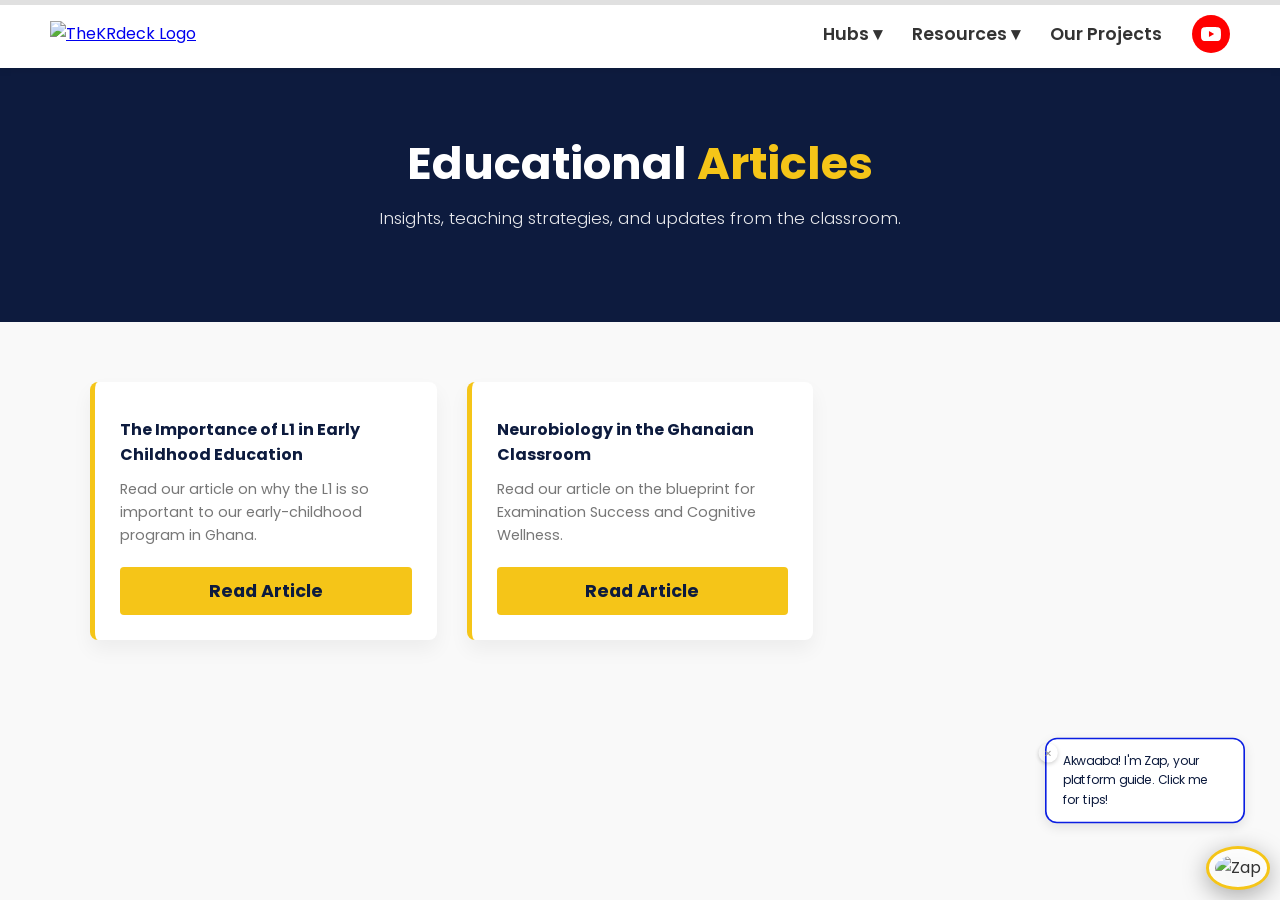
==== articles.html @ 2bcbe447 "Add files via upload" ====
<!DOCTYPE html>
<html lang="en">
<head>
    <meta charset="UTF-8">
    <meta name="viewport" content="width=device-width, initial-scale=1.0">
    <title>Articles - TheKRdeck</title>
    <link rel="stylesheet" href="style.css">
</head>
<body>

    <!-- Reading Progress Bar -->
    <div class="progress-container">
        <div class="progress-bar" id="myBar"></div>
    </div>

    <!-- Top Navigation Bar (Streamlined & Synchronized) -->
    <nav class="top-navbar">
        <a href="index.html" class="nav-logo">
            <img src="assets/logo.png" alt="TheKRdeck Logo" class="logo-img">
        </a>
        <div class="menu-toggle" id="mobile-menu">☰</div>
        
        <div class="nav-links" id="nav-links">
            <div class="dropdown">
                <a href="#" class="dropbtn">Hubs ▾</a>
                <div class="dropdown-content">
                    <a href="teachers-hub.html">Teachers Platform</a>
                    <a href="learners-hub.html">Learners Platform</a>
                </div>
            </div>
            <div class="dropdown">
                <a href="#" class="dropbtn">Resources ▾</a>
                <div class="dropdown-content">
                    <a href="articles.html" style="color: #f5c518;">Articles</a>
                    <a href="videos.html">Videos Catalog</a>
                </div>
            </div>
            <a href="projects.html">Our Projects</a>
            
            <!-- YouTube Icon Button -->
            <a href="https://youtube.com/@thekrdeck" target="_blank" class="nav-youtube-icon" title="YouTube Channel">
                <svg viewBox="0 0 24 24" xmlns="http://www.w3.org/2000/svg">
                    <path d="M23.498 6.186a3.016 3.016 0 0 0-2.122-2.136C19.505 3.545 12 3.545 12 3.545s-7.505 0-9.377.505A3.017 3.017 0 0 0 .502 6.186C0 8.07 0 12 0 12s0 3.93.502 5.814a3.016 3.016 0 0 0 2.122 2.136c1.871.505 9.376.505 9.376.505s7.505 0 9.377-.505a3.015 3.015 0 0 0 2.122-2.136C24 15.93 24 12 24 12s0-3.93-.502-5.814zM9.545 15.568V8.432L15.818 12l-6.273 3.568z"/>
                </svg>
            </a>
        </div>
    </nav>

    <!-- Header Banner -->
    <header class="hero-banner fade-in" style="padding: 60px 20px;">
        <h1>Educational <span class="gold-highlight">Articles</span></h1>
        <p class="hero-subtitle">Insights, teaching strategies, and updates from the classroom.</p>
    </header>

    <!-- Articles Grid Section -->
    <section class="section-container">
        <div class="grid-3-col">
            <!-- Article Card -->
            <div class="resource-card fade-in">
                <h4 style="margin-top: 10px;">The Importance of L1 in Early Childhood Education</h4>
                <p>Read our article on why the L1 is so important to our early-childhood program in Ghana.</p>
                <a href="https://thekrdeck.blogspot.com/2026/08/the-importance-of-l1-in-early-childhood.html" class="btn-gold btn-small" style="text-align: center; text-decoration: none; display: block;">Read Article </a>
       </div>
       <div class="grid-3-col2">
            <!-- Article Card 2 -->
            <div class="resource-card fade-in">
                <h4 style="margin-top: 10px;">Neurobiology in the Ghanaian Classroom</h4>
                <p>Read our article on the blueprint for Examination Success and Cognitive Wellness.</p>
                <a href="https://thekrdeck.blogspot.com/2026/08/neurobiology-in-ghanaian-classroom.html" class="btn-gold btn-small" style="text-align: center; text-decoration: none; display: block;">Read Article </a>
            </div>
        </div>

    </section>

    <!-- Floating Back to Top Button -->
    <button class="back-to-top" id="backToTopBtn">↑</button>

    <!-- Global Scripts -->
    <script src="main.js"></script>
</body>
</html>
---- style.css ----
/* =========================================
   Global Styles & Fonts
   ========================================= */
@import url('https://fonts.googleapis.com/css2?family=Poppins:wght@300;400;600;700&display=swap');

* {
    margin: 0;
    padding: 0;
    box-sizing: border-box;
    font-family: 'Poppins', sans-serif;
}

body {
    background-color: #f9f9f9;
    color: #333;
    line-height: 1.6;
}

/* =========================================
   Reading Progress Bar
   ========================================= */
.progress-container {
    width: 100%;
    height: 5px;
    background: #e0e0e0;
    position: fixed;
    top: 0;
    left: 0;
    z-index: 2000;
}

.progress-bar {
    height: 5px;
    background: #f5c518;
    width: 0%;
}

/* =========================================
   Navigation Bar & Dropdowns
   ========================================= */
.top-navbar {
    display: flex;
    justify-content: space-between;
    align-items: center;
    padding: 15px 50px;
    background-color: #ffffff;
    box-shadow: 0 4px 6px rgba(0, 0, 0, 0.05);
    position: sticky;
    top: 0;
    z-index: 1000;
}

.logo-img {
    max-height: 70px; 
    width: auto;
}

.nav-links {
    display: flex;
    align-items: center;
}

.nav-links a, .dropbtn {
    text-decoration: none;
    color: #333;
    margin-left: 30px; 
    font-size: 1.1rem; 
    font-weight: 600;
    transition: color 0.3s ease;
    cursor: pointer;
}

.nav-links a:hover, .dropdown:hover .dropbtn {
    color: #f5c518;
}

/* YouTube Nav Icon Styling */
.nav-youtube-icon {
    margin-left: 30px;
    display: inline-flex;
    align-items: center;
    justify-content: center;
    width: 38px;
    height: 38px;
    background-color: #ff0000;
    border-radius: 50%;
    transition: transform 0.3s ease, background-color 0.3s ease;
}

.nav-youtube-icon:hover {
    background-color: #cc0000;
    transform: scale(1.1);
}

.nav-youtube-icon svg {
    width: 20px;
    height: 20px;
    fill: #ffffff;
}

/* Dropdown specific styles */
.dropdown {
    position: relative;
    display: inline-block;
}

.dropdown-content {
    display: none;
    position: absolute;
    background-color: #ffffff;
    min-width: 200px;
    box-shadow: 0px 8px 16px 0px rgba(0,0,0,0.1);
    z-index: 1;
    border-radius: 4px;
    top: 100%;
    left: 30px;
    overflow: hidden;
}

.dropdown-content a {
    color: #333;
    padding: 12px 16px;
    text-decoration: none;
    display: block;
    margin-left: 0;
    font-size: 1rem;
}

.dropdown-content a:hover {
    background-color: #f9f9f9;
    color: #f5c518;
}

.dropdown:hover .dropdown-content {
    display: block;
}

.menu-toggle {
    display: none;
    font-size: 1.8rem;
    cursor: pointer;
    color: #0d1b3e;
}

/* =========================================
   Hero Banner (WordPress Design Match)
   ========================================= */
.hero-banner {
    background-color: #0d1b3e;
    color: #ffffff;
    padding: 80px 20px;
    text-align: center;
}

.hero-banner h1 {
    font-size: 2.8rem;
    font-weight: 700;
    margin-bottom: 5px;
    color: #ffffff;
}

.hero-banner h2 {
    font-size: 1.8rem;
    margin-bottom: 25px;
    color: #ffffff;
}

.gold-highlight {
    color: #f5c518;
}

.hero-subtitle {
    font-size: 1.05rem;
    margin-bottom: 30px;
    font-weight: 300;
    max-width: 800px;
    margin-left: auto;
    margin-right: auto;
    color: #ffffff;
    opacity: 0.9;
}

/* Golden Bordered Search Container */
.search-container {
    display: flex;
    justify-content: center;
    max-width: 600px;
    margin: 0 auto;
    border: 2px solid #f5c518;
    border-radius: 8px;
    background-color: #ffffff;
    overflow: hidden;
}

.search-container input {
    width: 100%;
    padding: 15px;
    border: none;
    font-size: 1rem;
    outline: none;
    color: #333;
    background-color: #ffffff;
}

/* =========================================
   Buttons
   ========================================= */
.btn-gold {
    background-color: #f5c518;
    color: #0d1b3e;
    padding: 0 25px;
    border: none;
    font-weight: 700;
    font-size: 1.1rem;
    cursor: pointer;
    transition: background-color 0.3s ease;
    display: flex;
    align-items: center;
    justify-content: center;
}

.btn-gold:hover {
    background-color: #d4a912;
}

.btn-small {
    border-radius: 4px;
    padding: 10px 20px;
    display: inline-block;
}

.btn-outline, .btn-outline-dark {
    background-color: transparent;
    padding: 10px 20px;
    border-radius: 4px;
    text-decoration: none;
    font-weight: 600;
    display: inline-block;
    transition: all 0.3s ease;
}

.btn-outline {
    color: #f5c518;
    border: 2px solid #f5c518;
}

.btn-outline:hover {
    background-color: #f5c518;
    color: #0d1b3e;
}

.btn-outline-dark {
    color: #0d1b3e;
    border: 2px solid #0d1b3e;
}

.btn-outline-dark:hover {
    background-color: #0d1b3e;
    color: #ffffff;
}

/* =========================================
   Layout & Grid Sections
   ========================================= */
.section-container {
    padding: 60px 50px;
    margin: 0 auto;
    max-width: 1200px;
}

.section-title {
    text-align: center;
    font-size: 2rem;
    color: #0d1b3e;
    margin-bottom: 40px;
}

.grid-3-col {
    display: grid;
    grid-template-columns: repeat(3, 1fr);
    gap: 30px;
}

.card, .resource-card {
    background-color: #ffffff;
    border-radius: 8px;
    box-shadow: 0 10px 20px rgba(0, 0, 0, 0.05);
    transition: transform 0.3s ease;
}

.card {
    padding: 40px 30px;
    text-align: center;
}

.card:hover { transform: translateY(-10px); }

.card .emoji { font-size: 3rem; margin-bottom: 20px; }
.card h4 { font-size: 1.5rem; color: #0d1b3e; margin-bottom: 15px; }
.card p { margin-bottom: 25px; color: #555; }

.resource-card {
    padding: 25px;
    border-left: 5px solid #f5c518;
    display: flex;
    flex-direction: column;
}

.resource-card h4 { color: #0d1b3e; margin-bottom: 10px; }
.resource-card p { color: #777; font-size: 0.9rem; margin-bottom: 20px; flex-grow: 1; }

/* =========================================
   Animations
   ========================================= */
.fade-in {
    opacity: 0;
    transform: translateY(30px);
    transition: opacity 0.8s ease-out, transform 0.8s ease-out;
}

.fade-in.visible {
    opacity: 1;
    transform: translateY(0);
}

/* =========================================
   Floating Actions (Back to Top & WhatsApp)
   ========================================= */
.back-to-top {
    position: fixed;
    bottom: 30px;
    right: 30px;
    background-color: #0d1b3e;
    color: #f5c518;
    width: 50px;
    height: 50px;
    border-radius: 50%;
    display: flex;
    justify-content: center;
    align-items: center;
    font-size: 1.5rem;
    font-weight: bold;
    border: none;
    cursor: pointer;
    box-shadow: 0 4px 10px rgba(0, 0, 0, 0.2);
    opacity: 0;
    visibility: hidden;
    transition: all 0.3s ease;
    z-index: 1000;
}

.back-to-top.show {
    opacity: 1;
    visibility: visible;
}

.back-to-top:hover {
    background-color: #f5c518;
    color: #0d1b3e;
}

.whatsapp-btn {
    position: fixed;
    bottom: 30px;
    left: 30px; 
    background-color: #25d366;
    color: white;
    width: 55px;
    height: 55px;
    border-radius: 50%;
    display: flex;
    justify-content: center;
    align-items: center;
    text-decoration: none;
    box-shadow: 0 4px 10px rgba(0, 0, 0, 0.2);
    transition: all 0.3s ease;
    z-index: 1000;
}

.whatsapp-btn:hover {
    background-color: #1ebe57;
    transform: scale(1.1);
}

.whatsapp-btn svg {
    width: 32px;
    height: 32px;
    fill: white;
}


/* ==========================================================================
   ISOLATED STYLES FOR JS COMPONENTS (Mascot & Star System)
   ========================================================================== */

/* Star Reward Tracker - Fixed to Top LEFT */
.star-tracker {
    position: fixed !important;
    top: 20px !important;
    left: 20px !important;
    background: #0d1b3e !important;
    color: #f5c518 !important;
    padding: 8px 15px !important;
    border-radius: 30px !important;
    font-weight: bold !important;
    box-shadow: 0 4px 10px rgba(0,0,0,0.15) !important;
    z-index: 3000 !important;
    display: flex !important;
    align-items: center !important;
    gap: 5px !important;
    border: 2px solid #f5c518 !important;
}

/* Mascot Container */
.mascot-container {
    position: fixed !important;
    bottom: 20px !important;
    right: 80px !important;
    display: flex !important;
    align-items: flex-end !important;
    gap: 10px !important;
    z-index: 2800 !important;
    transition: transform 0.5s ease !important;
}

.mascot-container.hidden {
    transform: translateY(150px) !important;
}

.mascot-container.slide-up {
    transform: translateY(0) !important;
}

.speech-bubble {
    background: white !important;
    padding: 15px 20px !important;
    border-radius: 15px !important;
    box-shadow: 0 5px 15px rgba(0,0,0,0.1) !important;
    max-width: 250px !important;
    position: relative !important;
    border: 2px solid #0b1ee2 !important;
    opacity: 0 !important;
    transform: scale(0.8) !important;
    transition: all 0.3s ease !important;
}

.mascot-container.show-tip .speech-bubble {
    opacity: 1 !important;
    transform: scale(1) !important;
}

.close-btn {
    position: absolute !important;
    top: 5px !important;
    right: 8px !important;
    background: none !important;
    border: none !important;
    font-size: 1rem !important;
    cursor: pointer !important;
    color: #999 !important;
}

.mascot-img {
    width: 90px !important;
    cursor: pointer !important;
    transition: transform 0.3s ease !important;
}

.mascot-img:hover {
    transform: scale(1.1) !important;
}

.mascot-img.power-up {
    animation: bounce 0.5s ease !important;
}

@keyframes bounce {
    0%, 100% { transform: translateY(0); }
    50% { transform: translateY(-20px); }
}

/* =========================================
   Department Card Custom Color Accents
   ========================================= */
:root {
    --color-preschool: #008000; /* Green */
    --color-primary: #0000FF;   /* Blue */
    --color-jhs: #800000;       /* Maroon */
}

.card.preschool {
    border-top: 5px solid var(--color-preschool) !important;
}
.card.preschool h4 {
    color: var(--color-preschool) !important;
}

.card.primary {
    border-top: 5px solid var(--color-primary) !important;
}
.card.primary h4 {
    color: var(--color-primary) !important;
}

.card.jhs {
    border-top: 5px solid var(--color-jhs) !important;
}
.card.jhs h4 {
    color: var(--color-jhs) !important;
}

/* =========================================
   Dominant Mascot Pop-Out Banner (Padded for Text Protection)
   ========================================= */
.visual-break-section {
    background: linear-gradient(135deg, #0d1b3e 0%, #162a56 100%);
    color: #ffffff;
    padding: 50px 240px; /* Generous left/right padding keeps text away from mascots */
    text-align: center;
    border-radius: 16px;
    margin: 60px auto; 
    max-width: 1250px;
    box-shadow: 0 15px 35px rgba(13, 27, 62, 0.15);
    border: 2px solid #f5c518;
    position: relative;
    overflow: visible; /* Allows mascots to pop past top/bottom boundaries */
}

@keyframes gentleFloat {
    0% { transform: translateY(0px); }
    50% { transform: translateY(-12px); }
    100% { transform: translateY(0px); }
}

/* Massive Dominant Mascots */
.banner-mascot-left {
    position: absolute;
    bottom: -20px;      
    left: -80px;       
    width: 280px;        
    height: auto;
    object-fit: contain;
    animation: gentleFloat 4s infinite ease-in-out;
    z-index: 10;
    filter: drop-shadow(0 20px 30px rgba(0, 0, 0, 0.6));
}

.banner-mascot-right {
    position: absolute;
    bottom: -20px;      
    right: -80px;      
    width: 280px;        
    height: auto;
    object-fit: contain;
    animation: gentleFloat 4s infinite ease-in-out;
    animation-delay: 2s;
    z-index: 10;
    filter: drop-shadow(0 20px 30px rgba(0, 0, 0, 0.6));
}

/* =========================================
   Projects Gallery Card Styling
   ========================================= */
.gallery-card {
    background-color: #ffffff;
    border-radius: 8px;
    box-shadow: 0 10px 20px rgba(0, 0, 0, 0.05);
    overflow: hidden;
    transition: transform 0.3s ease;
    display: flex;
    flex-direction: column;
}

.gallery-card:hover {
    transform: translateY(-10px);
}

.gallery-img-container {
    width: 100%;
    height: 200px;
    overflow: hidden;
    background-color: #0d1b3e; /* Fallback background if image is loading */
}

.gallery-img-container img {
    width: 100%;
    height: 100%;
    object-fit: cover;
    display: block;
    transition: transform 0.3s ease;
}

.gallery-card:hover .gallery-img-container img {
    transform: scale(1.05);
}

.gallery-content {
    padding: 25px;
    display: flex;
    flex-direction: column;
    flex-grow: 1;
}

.gallery-content h4 {
    color: #0d1b3e;
    margin-bottom: 10px;
    font-size: 1.3rem;
}

.gallery-content p {
    color: #555;
    font-size: 0.95rem;
    line-height: 1.5;
}

/* =========================================
   Popup Modal Styles
   ========================================= */
.modal-overlay {
    display: none;
    position: fixed;
    top: 0;
    left: 0;
    width: 100%;
    height: 100%;
    background-color: rgba(13, 27, 62, 0.7);
    z-index: 3000;
    justify-content: center;
    align-items: center;
    padding: 20px;
}

.modal-content {
    background-color: #ffffff;
    padding: 35px;
    border-radius: 12px;
    max-width: 500px;
    width: 100%;
    position: relative;
    box-shadow: 0 15px 35px rgba(0,0,0,0.2);
    border-top: 6px solid #f5c518;
    animation: modalPop 0.3s ease-out;
}

@keyframes modalPop {
    0% { transform: scale(0.9); opacity: 0; }
    100% { transform: scale(1); opacity: 1; }
}

.close-modal {
    position: absolute;
    top: 15px;
    right: 20px;
    font-size: 1.8rem;
    cursor: pointer;
    color: #999;
    transition: color 0.2s;
}

.close-modal:hover {
    color: #0d1b3e;
}

.project-form .form-group {
    margin-bottom: 15px;
    text-align: left;
}

.project-form label {
    display: block;
    font-weight: 600;
    font-size: 0.9rem;
    color: #0d1b3e;
    margin-bottom: 5px;
}

.project-form input, 
.project-form textarea {
    width: 100%;
    padding: 10px 12px;
    border: 1px solid #ccc;
    border-radius: 4px;
    font-size: 0.95rem;
    outline: none;
    font-family: 'Poppins', sans-serif;
}

.project-form input:focus, 
.project-form textarea:focus {
    border-color: #f5c518;
    box-shadow: 0 0 5px rgba(245, 197, 24, 0.3);
}

/* =========================================
   Mobile Responsiveness
   ========================================= */
@media (max-width: 950px) {
    .visual-break-section {
        padding: 40px 20px;
        margin: 60px 20px;
    }
    .banner-mascot-left, .banner-mascot-right {
        position: relative;
        bottom: auto;
        left: auto;
        right: auto;
        width: 180px;
        display: block;
        margin: 0 auto;
    }
    .banner-mascot-left { margin-bottom: -20px; }
    .banner-mascot-right { margin-top: -20px; }
}

@media (max-width: 768px) {
    .top-navbar { padding: 15px 20px; }
    .menu-toggle { display: block; }

    .nav-links {
        display: none;
        flex-direction: column;
        position: absolute;
        top: 100%;
        left: 0;
        width: 100%;
        background-color: #ffffff;
        box-shadow: 0 10px 10px rgba(0, 0, 0, 0.1);
        padding: 20px 0;
        align-items: flex-start;
    }

    .nav-links.active { display: flex; }

    .nav-links a, .dropbtn {
        margin: 10px 20px; 
        font-size: 1.2rem; 
    }

    .dropdown-content {
        position: static;
        box-shadow: none;
        margin-left: 20px;
        display: none; 
    }
    
    .dropdown:hover .dropdown-content {
        display: block;
    }

    .search-container { flex-direction: column; border-radius: 8px; }
    .search-container input { width: 100%; border-radius: 0; }
    .btn-gold { width: 100%; padding: 12px; border-radius: 0; }
    .grid-3-col { grid-template-columns: 1fr; }
    .section-container { padding: 40px 20px; }
    
    .mascot-container {
        right: 15px !important;
        bottom: 80px !important;
    }
}
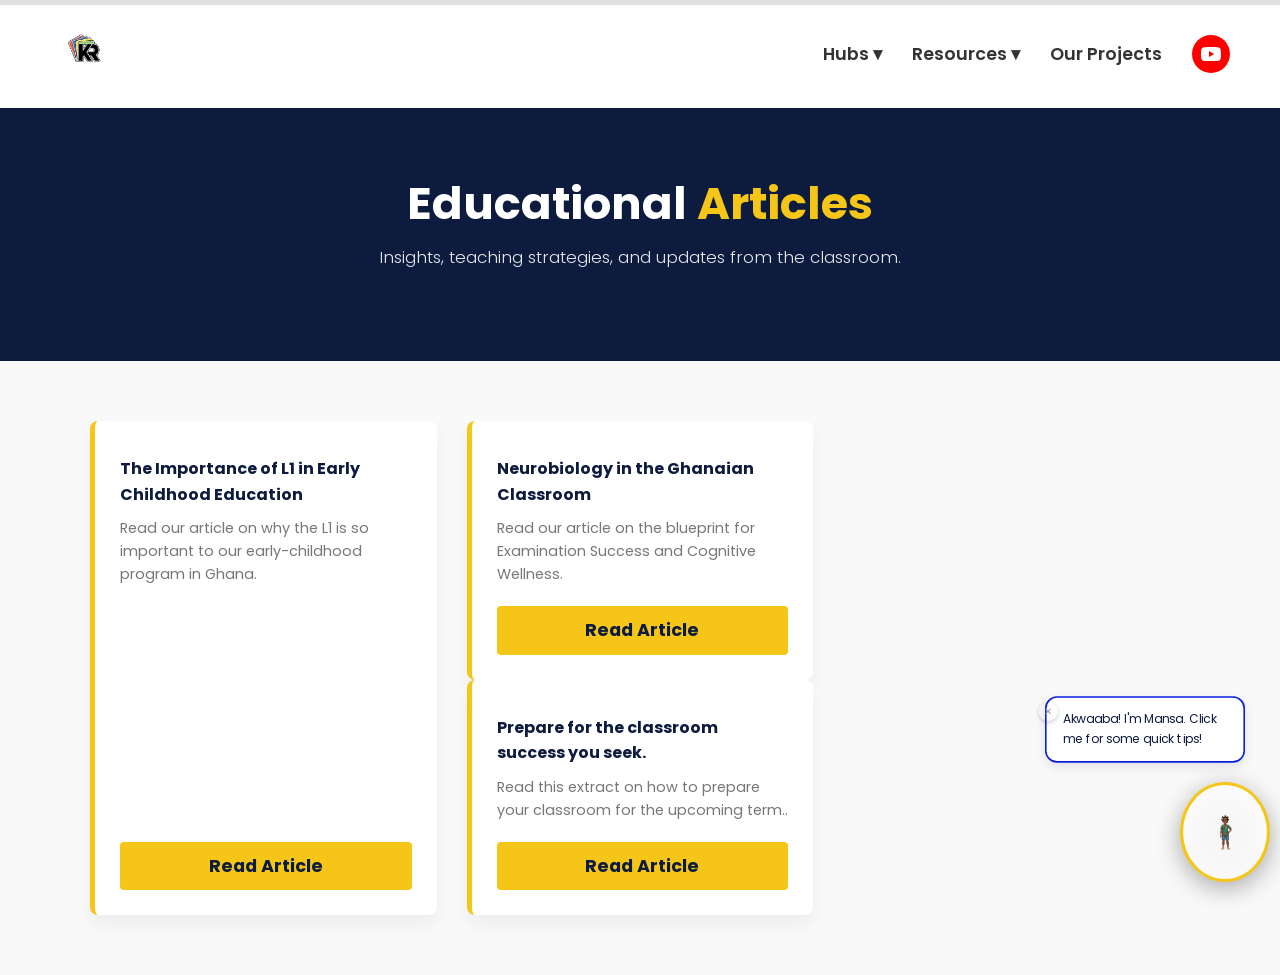
==== commit 08da055d: "Add new article card for classroom preparation" ====
--- a/articles.html
+++ b/articles.html
@@ -68,6 +68,13 @@
                 <p>Read our article on the blueprint for Examination Success and Cognitive Wellness.</p>
                 <a href="https://thekrdeck.blogspot.com/2026/08/neurobiology-in-ghanaian-classroom.html" class="btn-gold btn-small" style="text-align: center; text-decoration: none; display: block;">Read Article </a>
             </div>
+           <div class="grid-3-col2">
+            <!-- Article Card 3 -->
+            <div class="resource-card fade-in">
+                <h4 style="margin-top: 10px;">Prepare for the classroom success you seek.</h4>
+                <p>Read this extract on how to prepare your classroom for the upcoming term..</p>
+                <a href="https://thekrdeck.blogspot.com/2026/08/prepare-for-classroom-success-you-seek.html" class="btn-gold btn-small" style="text-align: center; text-decoration: none; display: block;">Read Article </a>
+            </div>
         </div>
 
     </section>
@@ -78,4 +85,4 @@
     <!-- Global Scripts -->
     <script src="main.js"></script>
 </body>
-</html>+</html>
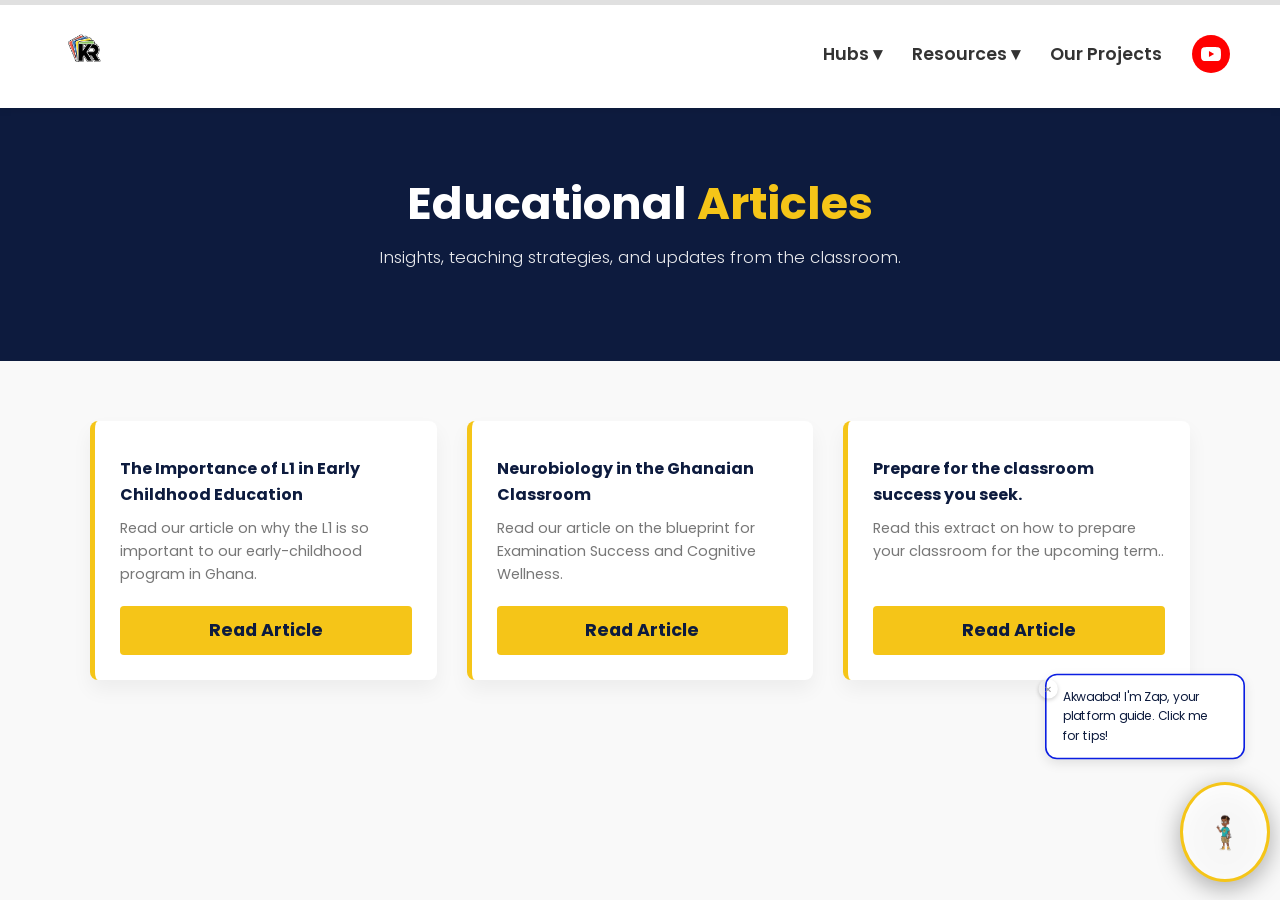
==== commit df4c435d: "Refactor article card layout in articles.html Removed redundant grid divs for article cards." ====
--- a/articles.html
+++ b/articles.html
@@ -61,14 +61,12 @@
                 <p>Read our article on why the L1 is so important to our early-childhood program in Ghana.</p>
                 <a href="https://thekrdeck.blogspot.com/2026/08/the-importance-of-l1-in-early-childhood.html" class="btn-gold btn-small" style="text-align: center; text-decoration: none; display: block;">Read Article </a>
        </div>
-       <div class="grid-3-col2">
             <!-- Article Card 2 -->
             <div class="resource-card fade-in">
                 <h4 style="margin-top: 10px;">Neurobiology in the Ghanaian Classroom</h4>
                 <p>Read our article on the blueprint for Examination Success and Cognitive Wellness.</p>
                 <a href="https://thekrdeck.blogspot.com/2026/08/neurobiology-in-ghanaian-classroom.html" class="btn-gold btn-small" style="text-align: center; text-decoration: none; display: block;">Read Article </a>
             </div>
-           <div class="grid-3-col2">
             <!-- Article Card 3 -->
             <div class="resource-card fade-in">
                 <h4 style="margin-top: 10px;">Prepare for the classroom success you seek.</h4>
@@ -76,7 +74,6 @@
                 <a href="https://thekrdeck.blogspot.com/2026/08/prepare-for-classroom-success-you-seek.html" class="btn-gold btn-small" style="text-align: center; text-decoration: none; display: block;">Read Article </a>
             </div>
         </div>
-
     </section>
 
     <!-- Floating Back to Top Button -->
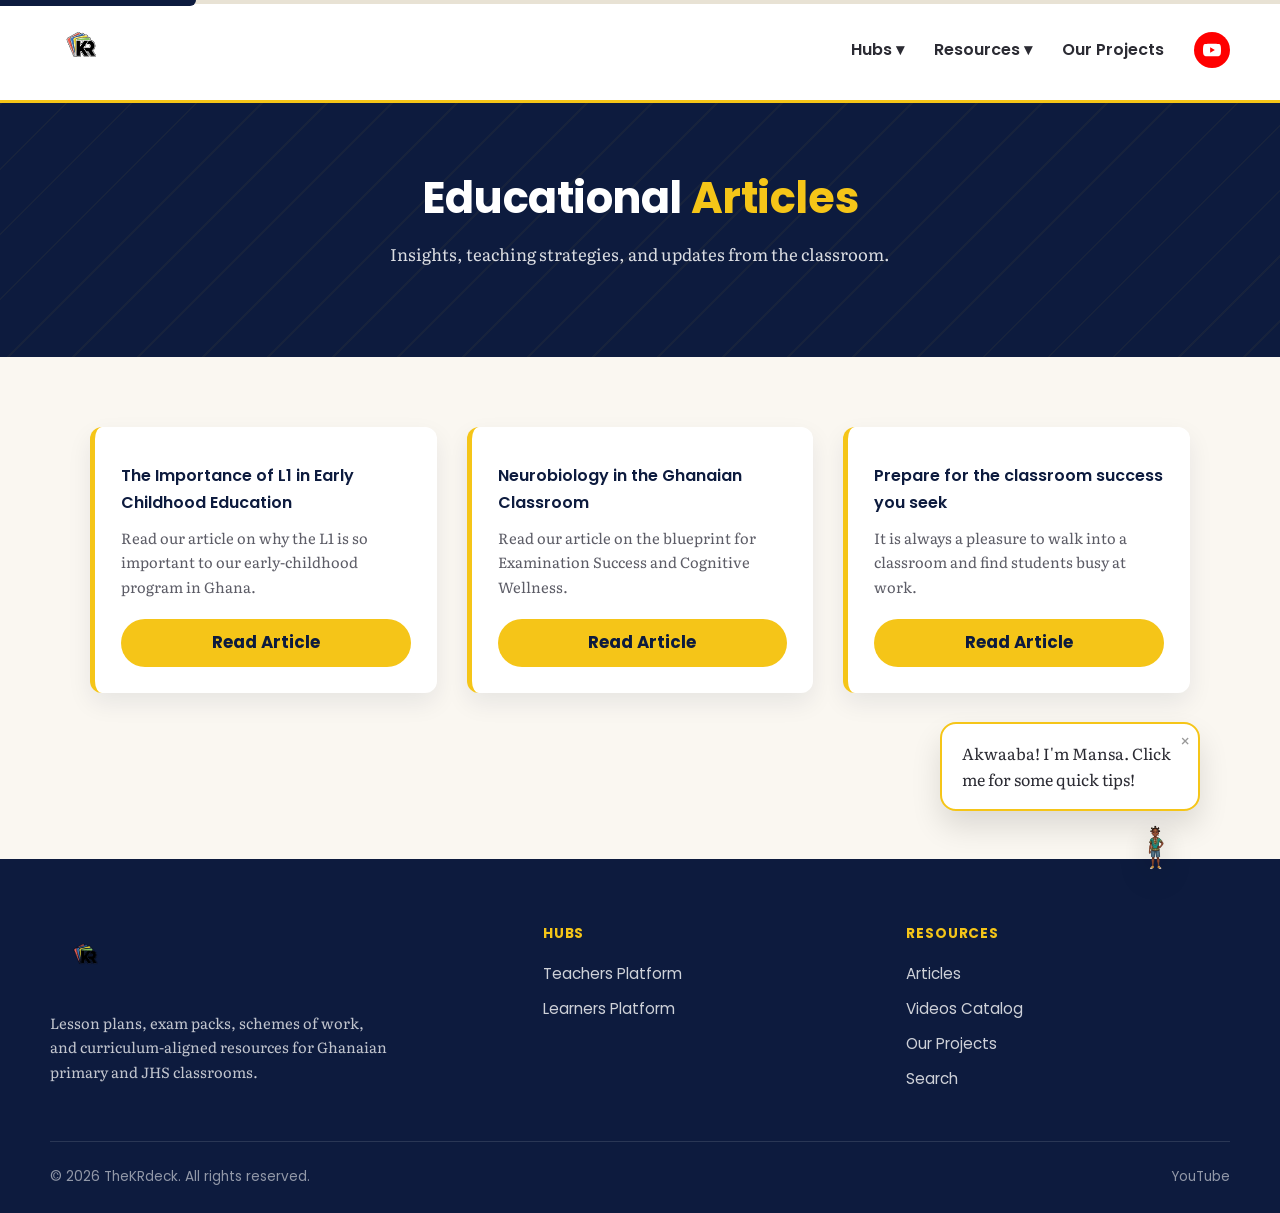
==== commit ccfaa154: "Add files via upload" ====
--- a/articles.html
+++ b/articles.html
@@ -2,11 +2,21 @@
 <html lang="en">
 <head>
     <meta charset="UTF-8">
+    <link rel="icon" type="image/png" sizes="32x32" href="assets/favicon-32.png">
+    <link rel="icon" type="image/png" sizes="16x16" href="assets/favicon-16.png">
+    <link rel="apple-touch-icon" sizes="180x180" href="assets/favicon-180.png">
+    <link rel="icon" href="assets/favicon.ico">
     <meta name="viewport" content="width=device-width, initial-scale=1.0">
     <title>Articles - TheKRdeck</title>
+    <meta name="description" content="Educational articles from TheKRdeck on teaching strategies, early childhood learning, and classroom insights for Ghanaian educators.">
+    <link rel="preconnect" href="https://fonts.googleapis.com">
+    <link rel="preconnect" href="https://fonts.gstatic.com" crossorigin>
+    <link href="https://fonts.googleapis.com/css2?family=Poppins:wght@300;400;600;700&family=Literata:opsz,wght@7..72,400;7..72,500;7..72,600&display=swap" rel="stylesheet">
     <link rel="stylesheet" href="style.css">
 </head>
 <body>
+
+    <a href="#main-content" class="skip-link">Skip to main content</a>
 
     <!-- Reading Progress Bar -->
     <div class="progress-container">
@@ -53,33 +63,63 @@
     </header>
 
     <!-- Articles Grid Section -->
-    <section class="section-container">
+    <section id="main-content" class="section-container">
         <div class="grid-3-col">
             <!-- Article Card -->
             <div class="resource-card fade-in">
                 <h4 style="margin-top: 10px;">The Importance of L1 in Early Childhood Education</h4>
                 <p>Read our article on why the L1 is so important to our early-childhood program in Ghana.</p>
                 <a href="https://thekrdeck.blogspot.com/2026/08/the-importance-of-l1-in-early-childhood.html" class="btn-gold btn-small" style="text-align: center; text-decoration: none; display: block;">Read Article </a>
-       </div>
+            </div>
+
             <!-- Article Card 2 -->
             <div class="resource-card fade-in">
                 <h4 style="margin-top: 10px;">Neurobiology in the Ghanaian Classroom</h4>
                 <p>Read our article on the blueprint for Examination Success and Cognitive Wellness.</p>
                 <a href="https://thekrdeck.blogspot.com/2026/08/neurobiology-in-ghanaian-classroom.html" class="btn-gold btn-small" style="text-align: center; text-decoration: none; display: block;">Read Article </a>
             </div>
-            <!-- Article Card 3 -->
+            <!-- Article Card 2 -->
             <div class="resource-card fade-in">
-                <h4 style="margin-top: 10px;">Prepare for the classroom success you seek.</h4>
-                <p>Read this extract on how to prepare your classroom for the upcoming term..</p>
+                <h4 style="margin-top: 10px;">Prepare for the classroom success you seek</h4>
+                <p>It is always a pleasure to walk into a classroom and find students busy at work.</p>
                 <a href="https://thekrdeck.blogspot.com/2026/08/prepare-for-classroom-success-you-seek.html" class="btn-gold btn-small" style="text-align: center; text-decoration: none; display: block;">Read Article </a>
             </div>
+
         </div>
+
     </section>
 
     <!-- Floating Back to Top Button -->
     <button class="back-to-top" id="backToTopBtn">↑</button>
 
+        <!-- Site Footer -->
+    <footer class="site-footer">
+        <div class="footer-grid">
+            <div class="footer-brand">
+                <img src="assets/logo.png" alt="TheKRdeck Logo" class="logo-img">
+                <p>Lesson plans, exam packs, schemes of work, and curriculum-aligned resources for Ghanaian primary and JHS classrooms.</p>
+            </div>
+            <div class="footer-col">
+                <h5>Hubs</h5>
+                <a href="teachers-hub.html">Teachers Platform</a>
+                <a href="learners-hub.html">Learners Platform</a>
+            </div>
+            <div class="footer-col">
+                <h5>Resources</h5>
+                <a href="articles.html">Articles</a>
+                <a href="videos.html">Videos Catalog</a>
+                <a href="projects.html">Our Projects</a>
+                <a href="search.html">Search</a>
+            </div>
+        </div>
+        <div class="footer-bottom">
+            <span>&copy; 2026 TheKRdeck. All rights reserved.</span>
+            <a href="https://youtube.com/@thekrdeck" target="_blank" style="color: rgba(255,255,255,0.55); text-decoration: none;">YouTube</a>
+        </div>
+    </footer>
+
     <!-- Global Scripts -->
+
     <script src="main.js"></script>
 </body>
-</html>
+</html>
--- a/style.css
+++ b/style.css
@@ -1,7 +1,56 @@
 /* =========================================
-   Global Styles & Fonts
-   ========================================= */
-@import url('https://fonts.googleapis.com/css2?family=Poppins:wght@300;400;600;700&display=swap');
+   Design Tokens
+   Poppins is loaded via <link> tags in each page's <head> (not @import,
+   which blocks CSS parsing and is slower on the mobile connections a lot
+   of Ghanaian visitors use). Literata is loaded the same way, paired in
+   for body copy — a serif built for reading, so lesson text doesn't lean
+   on the same geometric sans as every button and nav label.
+   ========================================= */
+:root {
+    /* Brand ink & foil — unchanged, these are recognizable */
+    --color-navy: #0d1b3e;
+    --color-navy-soft: #162a56;
+    --color-gold: #f5c518;
+    --color-gold-deep: #d4a912;
+
+    /* Department accents — refined from pure #0000FF / #008000, which read
+       harsh and dated next to the navy/gold pairing. Same hues, ink-matched. */
+    --color-preschool: #1f7a4d;   /* forest green */
+    --color-primary: #1c3fd6;    /* royal blue */
+    --color-jhs: #7a1030;        /* deep maroon */
+
+    /* Warm neutrals — "cards on a table," not a corporate dashboard */
+    --color-paper: #faf7f1;
+    --color-paper-raised: #ffffff;
+    --color-ink: #2b2b33;
+    --color-ink-soft: #5c5c66;
+    --color-line: #e8e2d4;
+
+    /* Spacing scale */
+    --space-xs: 8px;
+    --space-sm: 16px;
+    --space-md: 24px;
+    --space-lg: 40px;
+    --space-xl: 64px;
+    --space-2xl: 96px;
+
+    /* Radius */
+    --radius-sm: 6px;
+    --radius-md: 12px;
+    --radius-lg: 20px;
+
+    /* Logo fan colors — sampled directly from the actual TheKRdeck logo,
+       used as a small abstract nod to the fanned cards (never as literal
+       suit/rank marks, which would read as an actual playing card). */
+    --fan-red: #f1604f;
+    --fan-blue: #377ecc;
+    --fan-gold: #f5e132;
+    --fan-green: #87c562;
+
+    --shadow-card: 0 10px 25px rgba(13, 27, 62, 0.08);
+    --shadow-card-hover: 0 20px 35px rgba(13, 27, 62, 0.16);
+    --shadow-lifted: 0 16px 30px rgba(0, 0, 0, 0.12);
+}
 
 * {
     margin: 0;
@@ -11,9 +60,34 @@
 }
 
 body {
-    background-color: #f9f9f9;
-    color: #333;
-    line-height: 1.6;
+    background-color: var(--color-paper);
+    color: var(--color-ink);
+    line-height: 1.65;
+}
+
+p, .body-serif {
+    font-family: 'Literata', Georgia, serif;
+}
+
+::selection {
+    background-color: var(--color-gold);
+    color: var(--color-navy);
+}
+
+a:focus-visible,
+button:focus-visible,
+input:focus-visible,
+textarea:focus-visible {
+    outline: 3px solid var(--color-gold);
+    outline-offset: 2px;
+}
+
+@media (prefers-reduced-motion: reduce) {
+    *, *::before, *::after {
+        animation-duration: 0.01ms !important;
+        animation-iteration-count: 1 !important;
+        transition-duration: 0.01ms !important;
+    }
 }
 
 /* =========================================
@@ -21,8 +95,8 @@
    ========================================= */
 .progress-container {
     width: 100%;
-    height: 5px;
-    background: #e0e0e0;
+    height: 4px;
+    background: var(--color-line);
     position: fixed;
     top: 0;
     left: 0;
@@ -30,8 +104,8 @@
 }
 
 .progress-bar {
-    height: 5px;
-    background: #f5c518;
+    height: 4px;
+    background: var(--color-gold);
     width: 0%;
 }
 
@@ -42,16 +116,16 @@
     display: flex;
     justify-content: space-between;
     align-items: center;
-    padding: 15px 50px;
-    background-color: #ffffff;
-    box-shadow: 0 4px 6px rgba(0, 0, 0, 0.05);
+    padding: 14px 50px;
+    background-color: var(--color-paper-raised);
+    border-bottom: 3px solid var(--color-gold);
     position: sticky;
     top: 0;
     z-index: 1000;
 }
 
 .logo-img {
-    max-height: 70px; 
+    max-height: 64px;
     width: auto;
 }
 
@@ -62,16 +136,16 @@
 
 .nav-links a, .dropbtn {
     text-decoration: none;
-    color: #333;
-    margin-left: 30px; 
-    font-size: 1.1rem; 
+    color: var(--color-ink);
+    margin-left: 30px;
+    font-size: 1rem;
     font-weight: 600;
-    transition: color 0.3s ease;
+    transition: color 0.2s ease;
     cursor: pointer;
 }
 
 .nav-links a:hover, .dropdown:hover .dropbtn {
-    color: #f5c518;
+    color: var(--color-gold-deep);
 }
 
 /* YouTube Nav Icon Styling */
@@ -80,21 +154,21 @@
     display: inline-flex;
     align-items: center;
     justify-content: center;
-    width: 38px;
-    height: 38px;
+    width: 36px;
+    height: 36px;
     background-color: #ff0000;
     border-radius: 50%;
-    transition: transform 0.3s ease, background-color 0.3s ease;
+    transition: transform 0.2s ease, background-color 0.2s ease;
 }
 
 .nav-youtube-icon:hover {
     background-color: #cc0000;
-    transform: scale(1.1);
+    transform: scale(1.08);
 }
 
 .nav-youtube-icon svg {
-    width: 20px;
-    height: 20px;
+    width: 18px;
+    height: 18px;
     fill: #ffffff;
 }
 
@@ -107,28 +181,29 @@
 .dropdown-content {
     display: none;
     position: absolute;
-    background-color: #ffffff;
+    background-color: var(--color-paper-raised);
     min-width: 200px;
-    box-shadow: 0px 8px 16px 0px rgba(0,0,0,0.1);
+    box-shadow: var(--shadow-lifted);
     z-index: 1;
-    border-radius: 4px;
+    border-radius: var(--radius-sm);
     top: 100%;
     left: 30px;
     overflow: hidden;
+    border: 1px solid var(--color-line);
 }
 
 .dropdown-content a {
-    color: #333;
+    color: var(--color-ink);
     padding: 12px 16px;
     text-decoration: none;
     display: block;
     margin-left: 0;
-    font-size: 1rem;
+    font-size: 0.95rem;
 }
 
 .dropdown-content a:hover {
-    background-color: #f9f9f9;
-    color: #f5c518;
+    background-color: var(--color-paper);
+    color: var(--color-gold-deep);
 }
 
 .dropdown:hover .dropdown-content {
@@ -139,45 +214,50 @@
     display: none;
     font-size: 1.8rem;
     cursor: pointer;
-    color: #0d1b3e;
-}
-
-/* =========================================
-   Hero Banner (WordPress Design Match)
+    color: var(--color-navy);
+}
+
+/* =========================================
+   Hero Banner
    ========================================= */
 .hero-banner {
-    background-color: #0d1b3e;
+    background-color: var(--color-navy);
+    background-image:
+        repeating-linear-gradient(135deg, rgba(245, 197, 24, 0.045) 0px, rgba(245, 197, 24, 0.045) 2px, transparent 2px, transparent 46px);
     color: #ffffff;
     padding: 80px 20px;
     text-align: center;
 }
 
 .hero-banner h1 {
-    font-size: 2.8rem;
+    font-size: 2.7rem;
     font-weight: 700;
     margin-bottom: 5px;
     color: #ffffff;
+    letter-spacing: -0.01em;
 }
 
 .hero-banner h2 {
-    font-size: 1.8rem;
+    font-size: 1.7rem;
+    font-weight: 400;
     margin-bottom: 25px;
     color: #ffffff;
 }
 
 .gold-highlight {
-    color: #f5c518;
+    color: var(--color-gold);
 }
 
 .hero-subtitle {
+    font-family: 'Literata', Georgia, serif;
     font-size: 1.05rem;
     margin-bottom: 30px;
-    font-weight: 300;
-    max-width: 800px;
+    font-weight: 400;
+    max-width: 700px;
     margin-left: auto;
     margin-right: auto;
     color: #ffffff;
-    opacity: 0.9;
+    opacity: 0.85;
 }
 
 /* Golden Bordered Search Container */
@@ -186,76 +266,82 @@
     justify-content: center;
     max-width: 600px;
     margin: 0 auto;
-    border: 2px solid #f5c518;
-    border-radius: 8px;
+    border: 2px solid var(--color-gold);
+    border-radius: 999px;
     background-color: #ffffff;
     overflow: hidden;
 }
 
 .search-container input {
     width: 100%;
-    padding: 15px;
+    padding: 15px 20px;
     border: none;
     font-size: 1rem;
     outline: none;
-    color: #333;
+    color: var(--color-ink);
     background-color: #ffffff;
 }
 
+.search-container .btn-gold {
+    border-radius: 0;
+}
+
 /* =========================================
    Buttons
    ========================================= */
 .btn-gold {
-    background-color: #f5c518;
-    color: #0d1b3e;
-    padding: 0 25px;
+    background-color: var(--color-gold);
+    color: var(--color-navy);
+    padding: 0 28px;
     border: none;
     font-weight: 700;
-    font-size: 1.1rem;
+    font-size: 1.05rem;
     cursor: pointer;
-    transition: background-color 0.3s ease;
+    transition: background-color 0.2s ease, transform 0.2s ease;
     display: flex;
     align-items: center;
     justify-content: center;
+    border-radius: 999px;
 }
 
 .btn-gold:hover {
-    background-color: #d4a912;
+    background-color: var(--color-gold-deep);
+    transform: translateY(-1px);
 }
 
 .btn-small {
-    border-radius: 4px;
-    padding: 10px 20px;
+    border-radius: 999px;
+    padding: 10px 22px;
     display: inline-block;
 }
 
 .btn-outline, .btn-outline-dark {
     background-color: transparent;
-    padding: 10px 20px;
-    border-radius: 4px;
+    padding: 10px 24px;
+    border-radius: 999px;
     text-decoration: none;
     font-weight: 600;
     display: inline-block;
-    transition: all 0.3s ease;
+    transition: all 0.2s ease;
 }
 
 .btn-outline {
-    color: #f5c518;
-    border: 2px solid #f5c518;
+    color: var(--color-gold);
+    border: 2px solid var(--color-gold);
 }
 
 .btn-outline:hover {
-    background-color: #f5c518;
-    color: #0d1b3e;
+    background-color: var(--color-gold);
+    color: var(--color-navy);
 }
 
 .btn-outline-dark {
-    color: #0d1b3e;
-    border: 2px solid #0d1b3e;
+    color: var(--color-navy);
+    border: 2px solid var(--color-navy);
 }
 
 .btn-outline-dark:hover {
-    background-color: #0d1b3e;
+    background-color: var(--color-navy);
     color: #ffffff;
 }
 
@@ -263,16 +349,17 @@
    Layout & Grid Sections
    ========================================= */
 .section-container {
-    padding: 60px 50px;
+    padding: 70px 50px;
     margin: 0 auto;
     max-width: 1200px;
 }
 
 .section-title {
     text-align: center;
-    font-size: 2rem;
-    color: #0d1b3e;
+    font-size: 1.9rem;
+    color: var(--color-navy);
     margin-bottom: 40px;
+    font-weight: 700;
 }
 
 .grid-3-col {
@@ -281,33 +368,75 @@
     gap: 30px;
 }
 
-.card, .resource-card {
-    background-color: #ffffff;
-    border-radius: 8px;
-    box-shadow: 0 10px 20px rgba(0, 0, 0, 0.05);
-    transition: transform 0.3s ease;
-}
-
-.card {
-    padding: 40px 30px;
-    text-align: center;
-}
-
-.card:hover { transform: translateY(-10px); }
-
-.card .emoji { font-size: 3rem; margin-bottom: 20px; }
-.card h4 { font-size: 1.5rem; color: #0d1b3e; margin-bottom: 15px; }
-.card p { margin-bottom: 25px; color: #555; }
-
+.grid-2-col {
+    display: grid;
+    grid-template-columns: repeat(2, 1fr);
+    gap: 30px;
+}
+
+/* ---- Resource cards: quiet, disciplined refinement ---- */
 .resource-card {
-    padding: 25px;
-    border-left: 5px solid #f5c518;
+    background-color: var(--color-paper-raised);
+    border-radius: var(--radius-md);
+    box-shadow: var(--shadow-card);
+    transition: transform 0.25s ease, box-shadow 0.25s ease;
+    padding: 26px;
+    border-left: 5px solid var(--color-gold);
     display: flex;
     flex-direction: column;
 }
 
-.resource-card h4 { color: #0d1b3e; margin-bottom: 10px; }
-.resource-card p { color: #777; font-size: 0.9rem; margin-bottom: 20px; flex-grow: 1; }
+.resource-card:hover {
+    transform: translateY(-6px);
+    box-shadow: var(--shadow-card-hover);
+}
+
+.resource-card h4 { color: var(--color-navy); margin-bottom: 10px; font-weight: 600; }
+.resource-card p { color: var(--color-ink-soft); font-size: 0.92rem; margin-bottom: 20px; flex-grow: 1; font-family: 'Literata', Georgia, serif; }
+
+/* ---- Department cards: THE signature. Styled like a card lifted from
+   a real deck — rounded "card stock" corners, a printed corner index
+   (top-left, like a playing card's rank), tilt-and-lift on hover as if
+   picked up off a table. This is the one place the brand's own name
+   ("TheKRdeck") gets to be literal. ---- */
+.card {
+    background-color: var(--color-paper-raised);
+    border-radius: var(--radius-lg);
+    box-shadow: var(--shadow-card);
+    transition: transform 0.3s cubic-bezier(0.22, 1, 0.36, 1), box-shadow 0.3s ease;
+    padding: 44px 30px 34px;
+    text-align: center;
+    position: relative;
+    border: 1px solid var(--color-line);
+}
+
+.card::before {
+    content: "";
+    position: absolute;
+    top: 18px;
+    right: 20px;
+    width: 8px;
+    height: 8px;
+    border-radius: 50%;
+    background: var(--fan-red);
+    box-shadow:
+        7px 4px 0 0 var(--fan-blue),
+        14px 8px 0 0 var(--fan-gold),
+        21px 12px 0 0 var(--fan-green);
+}
+
+.card:hover {
+    transform: translateY(-10px) rotate(-1.2deg);
+    box-shadow: var(--shadow-card-hover);
+}
+
+.card:nth-child(even):hover {
+    transform: translateY(-10px) rotate(1.2deg);
+}
+
+.card .emoji { font-size: 2.75rem; margin-bottom: 18px; }
+.card h4 { font-size: 1.4rem; color: var(--color-navy); margin-bottom: 14px; font-weight: 700; }
+.card p { margin-bottom: 25px; color: var(--color-ink-soft); font-family: 'Literata', Georgia, serif; }
 
 /* =========================================
    Animations
@@ -330,8 +459,8 @@
     position: fixed;
     bottom: 30px;
     right: 30px;
-    background-color: #0d1b3e;
-    color: #f5c518;
+    background-color: var(--color-navy);
+    color: var(--color-gold);
     width: 50px;
     height: 50px;
     border-radius: 50%;
@@ -342,7 +471,7 @@
     font-weight: bold;
     border: none;
     cursor: pointer;
-    box-shadow: 0 4px 10px rgba(0, 0, 0, 0.2);
+    box-shadow: var(--shadow-lifted);
     opacity: 0;
     visibility: hidden;
     transition: all 0.3s ease;
@@ -355,93 +484,74 @@
 }
 
 .back-to-top:hover {
-    background-color: #f5c518;
-    color: #0d1b3e;
+    transform: translateY(-3px);
 }
 
 .whatsapp-btn {
     position: fixed;
     bottom: 30px;
-    left: 30px; 
-    background-color: #25d366;
-    color: white;
-    width: 55px;
-    height: 55px;
+    left: 30px;
+    width: 50px;
+    height: 50px;
+    background-color: #25D366;
     border-radius: 50%;
     display: flex;
+    align-items: center;
     justify-content: center;
-    align-items: center;
-    text-decoration: none;
-    box-shadow: 0 4px 10px rgba(0, 0, 0, 0.2);
-    transition: all 0.3s ease;
+    box-shadow: var(--shadow-lifted);
     z-index: 1000;
+    transition: transform 0.2s ease;
 }
 
 .whatsapp-btn:hover {
-    background-color: #1ebe57;
-    transform: scale(1.1);
+    transform: translateY(-3px) scale(1.05);
 }
 
 .whatsapp-btn svg {
-    width: 32px;
-    height: 32px;
-    fill: white;
-}
-
-
-/* ==========================================================================
-   ISOLATED STYLES FOR JS COMPONENTS (Mascot & Star System)
-   ========================================================================== */
-
-/* Star Reward Tracker - Fixed to Top LEFT */
-.star-tracker {
-    position: fixed !important;
-    top: 20px !important;
-    left: 20px !important;
-    background: #0d1b3e !important;
-    color: #f5c518 !important;
-    padding: 8px 15px !important;
-    border-radius: 30px !important;
-    font-weight: bold !important;
-    box-shadow: 0 4px 10px rgba(0,0,0,0.15) !important;
-    z-index: 3000 !important;
-    display: flex !important;
-    align-items: center !important;
-    gap: 5px !important;
-    border: 2px solid #f5c518 !important;
-}
-
-/* Mascot Container */
+    width: 26px;
+    height: 26px;
+    fill: #ffffff;
+}
+
+/* =========================================
+   Interactive Tour Guide Mascot
+   ========================================= */
 .mascot-container {
     position: fixed !important;
     bottom: 20px !important;
     right: 80px !important;
+    z-index: 4000 !important;
     display: flex !important;
+    flex-direction: column !important;
     align-items: flex-end !important;
-    gap: 10px !important;
-    z-index: 2800 !important;
-    transition: transform 0.5s ease !important;
+    gap: 12px !important;
 }
 
 .mascot-container.hidden {
-    transform: translateY(150px) !important;
+    display: none !important;
 }
 
 .mascot-container.slide-up {
-    transform: translateY(0) !important;
+    animation: mascotSlideUp 0.4s ease-out;
+}
+
+@keyframes mascotSlideUp {
+    0% { opacity: 0; transform: translateY(20px); }
+    100% { opacity: 1; transform: translateY(0); }
 }
 
 .speech-bubble {
     background: white !important;
-    padding: 15px 20px !important;
-    border-radius: 15px !important;
-    box-shadow: 0 5px 15px rgba(0,0,0,0.1) !important;
-    max-width: 250px !important;
+    padding: 16px 20px !important;
+    border-radius: 16px !important;
+    box-shadow: var(--shadow-lifted) !important;
+    max-width: 260px !important;
     position: relative !important;
-    border: 2px solid #0b1ee2 !important;
+    border: 2px solid var(--color-gold) !important;
     opacity: 0 !important;
     transform: scale(0.8) !important;
-    transition: all 0.3s ease !important;
+    transition: all 0.25s ease !important;
+    font-family: 'Literata', Georgia, serif !important;
 }
 
 .mascot-container.show-tip .speech-bubble {
@@ -464,10 +574,11 @@
     width: 90px !important;
     cursor: pointer !important;
     transition: transform 0.3s ease !important;
+    filter: drop-shadow(0 8px 14px rgba(0, 0, 0, 0.25)) !important;
 }
 
 .mascot-img:hover {
-    transform: scale(1.1) !important;
+    transform: scale(1.08) !important;
 }
 
 .mascot-img.power-up {
@@ -482,48 +593,82 @@
 /* =========================================
    Department Card Custom Color Accents
    ========================================= */
-:root {
-    --color-preschool: #008000; /* Green */
-    --color-primary: #0000FF;   /* Blue */
-    --color-jhs: #800000;       /* Maroon */
-}
-
 .card.preschool {
-    border-top: 5px solid var(--color-preschool) !important;
+    border-top: 5px solid var(--color-preschool);
 }
 .card.preschool h4 {
-    color: var(--color-preschool) !important;
+    color: var(--color-preschool);
 }
 
 .card.primary {
-    border-top: 5px solid var(--color-primary) !important;
+    border-top: 5px solid var(--color-primary);
 }
 .card.primary h4 {
-    color: var(--color-primary) !important;
+    color: var(--color-primary);
 }
 
 .card.jhs {
-    border-top: 5px solid var(--color-jhs) !important;
+    border-top: 5px solid var(--color-jhs);
 }
 .card.jhs h4 {
-    color: var(--color-jhs) !important;
+    color: var(--color-jhs);
+}
+
+/* Department hero banners — reuse the same brand variables as the homepage
+   cards, instead of one-off hex colors per page, so a color only ever needs
+   changing in one place. */
+.hero-banner.hero-preschool { background-color: var(--color-preschool); }
+.hero-banner.hero-primary   { background-color: var(--color-primary); }
+.hero-banner.hero-jhs       { background-color: var(--color-jhs); }
+
+/* Skip-to-content link — hidden until keyboard-focused, lets keyboard/screen
+   reader users jump past the nav straight to the page content. */
+.skip-link {
+    position: absolute;
+    top: -40px;
+    left: 0;
+    background: var(--color-navy);
+    color: #ffffff;
+    padding: 10px 16px;
+    z-index: 5000;
+    transition: top 0.2s ease;
+    text-decoration: none;
+    border-radius: 0 0 6px 0;
+}
+.skip-link:focus {
+    top: 0;
+}
+
+/* Article/gallery title links that should inherit body color until hovered */
+.project-title-link {
+    text-decoration: none;
+    color: inherit;
+    transition: color 0.2s ease;
+}
+.project-title-link:hover {
+    color: var(--color-gold-deep);
 }
 
 /* =========================================
    Dominant Mascot Pop-Out Banner (Padded for Text Protection)
    ========================================= */
 .visual-break-section {
-    background: linear-gradient(135deg, #0d1b3e 0%, #162a56 100%);
+    background: linear-gradient(135deg, var(--color-navy) 0%, var(--color-navy-soft) 100%);
     color: #ffffff;
-    padding: 50px 240px; /* Generous left/right padding keeps text away from mascots */
+    padding: 50px 240px;
     text-align: center;
-    border-radius: 16px;
-    margin: 60px auto; 
+    border-radius: var(--radius-lg);
+    margin: 60px auto;
     max-width: 1250px;
     box-shadow: 0 15px 35px rgba(13, 27, 62, 0.15);
-    border: 2px solid #f5c518;
+    border: 2px solid var(--color-gold);
     position: relative;
-    overflow: visible; /* Allows mascots to pop past top/bottom boundaries */
+    overflow: visible;
+}
+
+.visual-break-section p {
+    font-family: 'Literata', Georgia, serif;
+    opacity: 0.9;
 }
 
 @keyframes gentleFloat {
@@ -535,9 +680,9 @@
 /* Massive Dominant Mascots */
 .banner-mascot-left {
     position: absolute;
-    bottom: -20px;      
-    left: -80px;       
-    width: 280px;        
+    bottom: -20px;
+    left: -80px;
+    width: 280px;
     height: auto;
     object-fit: contain;
     animation: gentleFloat 4s infinite ease-in-out;
@@ -547,9 +692,9 @@
 
 .banner-mascot-right {
     position: absolute;
-    bottom: -20px;      
-    right: -80px;      
-    width: 280px;        
+    bottom: -20px;
+    right: -80px;
+    width: 280px;
     height: auto;
     object-fit: contain;
     animation: gentleFloat 4s infinite ease-in-out;
@@ -562,24 +707,25 @@
    Projects Gallery Card Styling
    ========================================= */
 .gallery-card {
-    background-color: #ffffff;
-    border-radius: 8px;
-    box-shadow: 0 10px 20px rgba(0, 0, 0, 0.05);
+    background-color: var(--color-paper-raised);
+    border-radius: var(--radius-md);
+    box-shadow: var(--shadow-card);
     overflow: hidden;
-    transition: transform 0.3s ease;
+    transition: transform 0.25s ease, box-shadow 0.25s ease;
     display: flex;
     flex-direction: column;
 }
 
 .gallery-card:hover {
-    transform: translateY(-10px);
+    transform: translateY(-8px);
+    box-shadow: var(--shadow-card-hover);
 }
 
 .gallery-img-container {
     width: 100%;
     height: 200px;
     overflow: hidden;
-    background-color: #0d1b3e; /* Fallback background if image is loading */
+    background-color: var(--color-navy);
 }
 
 .gallery-img-container img {
@@ -602,15 +748,17 @@
 }
 
 .gallery-content h4 {
-    color: #0d1b3e;
+    color: var(--color-navy);
     margin-bottom: 10px;
     font-size: 1.3rem;
+    font-weight: 700;
 }
 
 .gallery-content p {
-    color: #555;
+    color: var(--color-ink-soft);
     font-size: 0.95rem;
-    line-height: 1.5;
+    line-height: 1.6;
+    font-family: 'Literata', Georgia, serif;
 }
 
 /* =========================================
@@ -631,14 +779,14 @@
 }
 
 .modal-content {
-    background-color: #ffffff;
+    background-color: var(--color-paper-raised);
     padding: 35px;
-    border-radius: 12px;
+    border-radius: var(--radius-md);
     max-width: 500px;
     width: 100%;
     position: relative;
     box-shadow: 0 15px 35px rgba(0,0,0,0.2);
-    border-top: 6px solid #f5c518;
+    border-top: 6px solid var(--color-gold);
     animation: modalPop 0.3s ease-out;
 }
 
@@ -658,7 +806,7 @@
 }
 
 .close-modal:hover {
-    color: #0d1b3e;
+    color: var(--color-navy);
 }
 
 .project-form .form-group {
@@ -670,25 +818,111 @@
     display: block;
     font-weight: 600;
     font-size: 0.9rem;
-    color: #0d1b3e;
+    color: var(--color-navy);
     margin-bottom: 5px;
 }
 
-.project-form input, 
+.project-form input,
 .project-form textarea {
     width: 100%;
     padding: 10px 12px;
     border: 1px solid #ccc;
-    border-radius: 4px;
+    border-radius: var(--radius-sm);
     font-size: 0.95rem;
     outline: none;
     font-family: 'Poppins', sans-serif;
 }
 
-.project-form input:focus, 
+.project-form input:focus,
 .project-form textarea:focus {
-    border-color: #f5c518;
+    border-color: var(--color-gold);
     box-shadow: 0 0 5px rgba(245, 197, 24, 0.3);
+}
+
+/* =========================================
+   Star Tracker (lesson pages)
+   ========================================= */
+.star-tracker {
+    position: fixed;
+    top: 20px;
+    right: 20px;
+    background-color: var(--color-navy);
+    color: var(--color-gold);
+    font-weight: 700;
+    padding: 8px 18px;
+    border-radius: 999px;
+    box-shadow: var(--shadow-lifted);
+    z-index: 1500;
+    font-size: 0.95rem;
+}
+
+/* =========================================
+   Site Footer
+   ========================================= */
+.site-footer {
+    background-color: var(--color-navy);
+    color: #ffffff;
+    padding: var(--space-xl) 50px var(--space-md);
+    margin-top: var(--space-2xl);
+}
+
+.footer-grid {
+    display: grid;
+    grid-template-columns: 1.4fr 1fr 1fr;
+    gap: var(--space-lg);
+    max-width: 1200px;
+    margin: 0 auto;
+    padding-bottom: var(--space-lg);
+    border-bottom: 1px solid rgba(255, 255, 255, 0.12);
+}
+
+.footer-brand .logo-img {
+    max-height: 64px;
+    margin-bottom: var(--space-sm);
+    background-color: none;
+    padding: 6px 10px;
+    border-radius: var(--radius-sm);
+}
+
+.footer-brand p {
+    font-family: 'Literata', Georgia, serif;
+    color: rgba(255, 255, 255, 0.75);
+    max-width: 340px;
+    font-size: 0.92rem;
+}
+
+.footer-col h5 {
+    color: var(--color-gold);
+    font-size: 0.85rem;
+    letter-spacing: 0.06em;
+    text-transform: uppercase;
+    margin-bottom: var(--space-sm);
+}
+
+.footer-col a {
+    display: block;
+    color: rgba(255, 255, 255, 0.8);
+    text-decoration: none;
+    font-size: 0.95rem;
+    margin-bottom: 10px;
+    transition: color 0.2s ease;
+}
+
+.footer-col a:hover {
+    color: var(--color-gold);
+}
+
+.footer-bottom {
+    max-width: 1200px;
+    margin: 0 auto;
+    padding-top: var(--space-md);
+    display: flex;
+    justify-content: space-between;
+    align-items: center;
+    flex-wrap: wrap;
+    gap: 10px;
+    color: rgba(255, 255, 255, 0.55);
+    font-size: 0.85rem;
 }
 
 /* =========================================
@@ -710,6 +944,8 @@
     }
     .banner-mascot-left { margin-bottom: -20px; }
     .banner-mascot-right { margin-top: -20px; }
+
+    .footer-grid { grid-template-columns: 1fr 1fr; }
 }
 
 @media (max-width: 768px) {
@@ -723,8 +959,8 @@
         top: 100%;
         left: 0;
         width: 100%;
-        background-color: #ffffff;
-        box-shadow: 0 10px 10px rgba(0, 0, 0, 0.1);
+        background-color: var(--color-paper-raised);
+        box-shadow: var(--shadow-lifted);
         padding: 20px 0;
         align-items: flex-start;
     }
@@ -732,29 +968,33 @@
     .nav-links.active { display: flex; }
 
     .nav-links a, .dropbtn {
-        margin: 10px 20px; 
-        font-size: 1.2rem; 
+        margin: 10px 20px;
+        font-size: 1.2rem;
     }
 
     .dropdown-content {
         position: static;
         box-shadow: none;
         margin-left: 20px;
-        display: none; 
+        display: none;
     }
-    
+
     .dropdown:hover .dropdown-content {
         display: block;
     }
 
-    .search-container { flex-direction: column; border-radius: 8px; }
-    .search-container input { width: 100%; border-radius: 0; }
-    .btn-gold { width: 100%; padding: 12px; border-radius: 0; }
+    .search-container { flex-direction: column; border-radius: var(--radius-md); }
+    .search-container input { width: 100%; }
+    .search-container .btn-gold { width: 100%; padding: 12px; border-radius: 0; }
     .grid-3-col { grid-template-columns: 1fr; }
+    .grid-2-col { grid-template-columns: 1fr; }
     .section-container { padding: 40px 20px; }
-    
+
     .mascot-container {
         right: 15px !important;
         bottom: 80px !important;
     }
-}+
+    .footer-grid { grid-template-columns: 1fr; text-align: left; }
+    .site-footer { padding: var(--space-lg) 20px var(--space-md); }
+}
